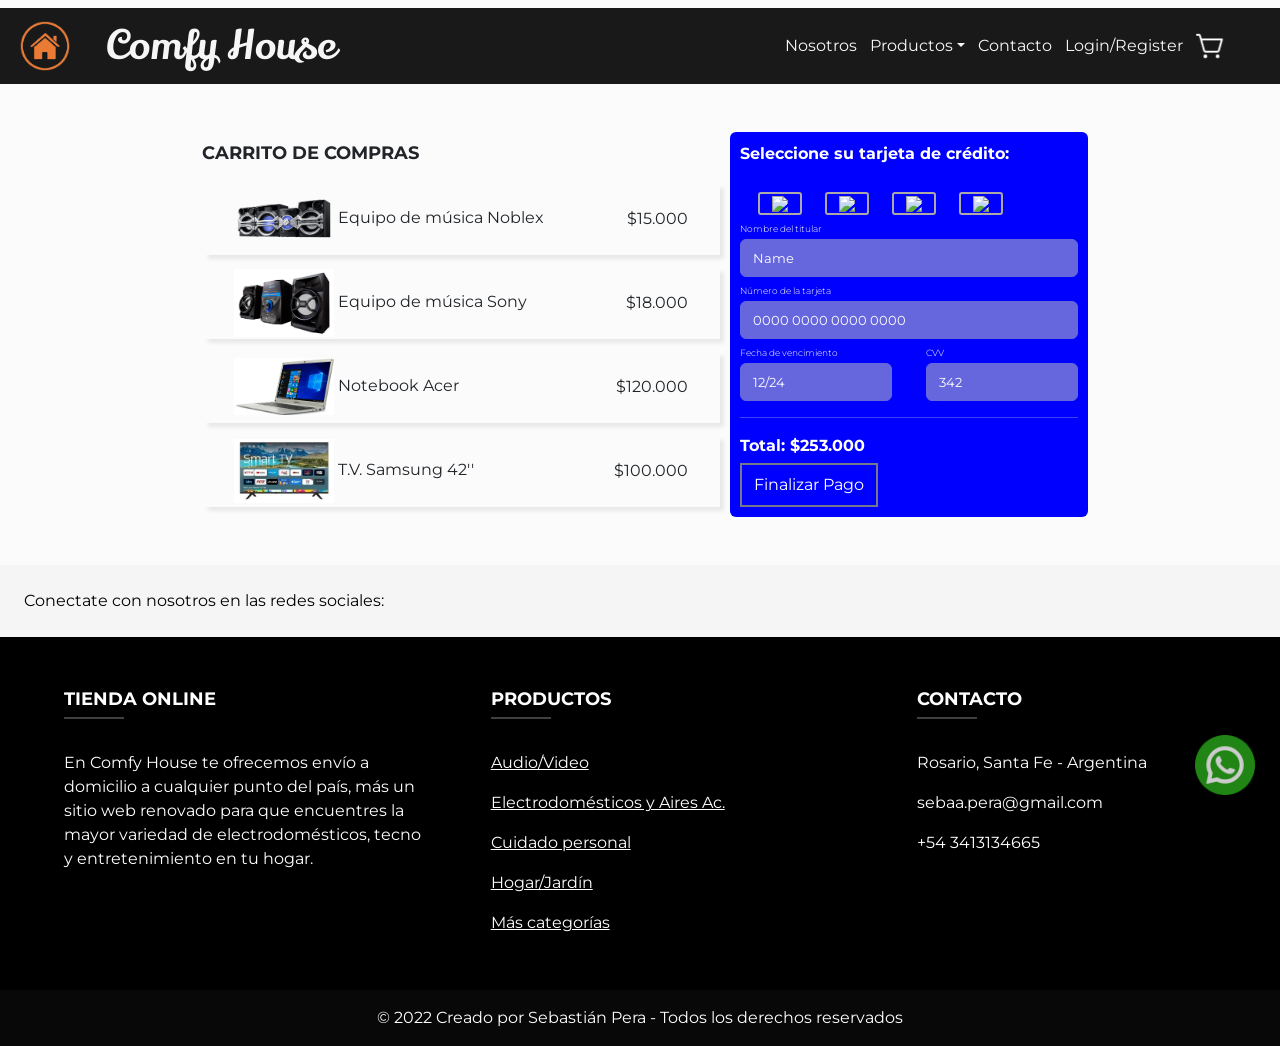
==== pages/carrito.html @ 527e7827 "subo proyecto terminado sin estructura bootstrap y cambios varios" ====
<!DOCTYPE html>
<html lang="en">
<head>
    <meta charset="UTF-8">
    <meta http-equiv="X-UA-Compatible" content="IE=edge">
    <meta name="viewport" content="width=device-width, initial-scale=1.0">
    <meta name="keywords" content="tienda online, electrodomésticos, hogar, casa, jardín, black friday, ofertas, descuentos, tecnología, televisor, TV, 4K, cuidado personal, aire acondicionado, audio, video, notebook, ventilación, celular, heladera, plancha, aspiradora, afeitadora, secador de pelo, calefacción, cuotas sin interés, cyber monday, samsung, LG, philips, sony, whirlpool">
    <meta name="description" content="Selecciona los artículos y te lo enviamos a tu domicilio">
    <title>Carrito | Tienda online</title>
    <!-- link google fonts -->
    <link rel="preconnect" href="https://fonts.googleapis.com">
    <link rel="preconnect" href="https://fonts.gstatic.com" crossorigin>
    <link href="https://fonts.googleapis.com/css2?family=Lily+Script+One&family=Montserrat&display=swap" rel="stylesheet">
    <!--fontawesome  -->
    <script src="https://kit.fontawesome.com/3696450586.js" crossorigin="anonymous"></script>
    <!-- link bootstrap -->
    <link href="https://cdn.jsdelivr.net/npm/bootstrap@5.1.3/dist/css/bootstrap.min.css" rel="stylesheet" integrity="sha384-1BmE4kWBq78iYhFldvKuhfTAU6auU8tT94WrHftjDbrCEXSU1oBoqyl2QvZ6jIW3" crossorigin="anonymous">   
    <!-- link css -->
    <link rel="stylesheet" href="../css/estilos.css">
</head>
<body>
    <!-- Header -->
    <header class="row g-0 sticky-top mt-2">
        <nav class="col-12 navbar navbar-expand-md navbar-dark">
            <a class="navbar-brand" href="../index.html">
                <img class="logohome" src="../img/logo.png" width="90" alt="">
            </a>
            <h1 class="my-auto">Comfy House</h1>
            <button class="navbar-toggler" type="button" data-bs-toggle="collapse" data-bs-target="#navbarSupportedContent" aria-controls="navbarSupportedContent" aria-expanded="false" aria-label="Toggle navigation">
                <span class="navbar-toggler-icon"></span>
            </button>
            <div class="collapse navbar-collapse" id="navbarSupportedContent">
                <ul class="navbar-nav ms-auto me-5 d-flex align-items-center"> 
                    <li class="nav-item"><a class="nav-link" href="nosotros.html">Nosotros</a></li>
                    <li class="nav-item dropdown"><a class="nav-link dropdown-toggle" id="navbarDropdown" role="button" data-bs-toggle="dropdown" aria-expanded="false">Productos</a>
                        <ul class="dropdown-menu" aria-labelledby="navbarDropdown">
                            <li><a class="dropdown-item" href="productos-audio-video.html">Audio/Video</a></li>
                            <li><a class="dropdown-item" href="productos-electrodomésticos.html">Electrodomésticos y Aires Ac.</a></li>
                            <li><a class="dropdown-item" href="productos-cuidado-personal.html">Cuidado Personal</a></li>
                            <li><a class="dropdown-item" href="productos-hogar-jardin.html">Hogar/Jardín</a></li>
                            <li><a class="dropdown-item" href="productos-mas-categorias.html">Más Catergorías</a></li>
                        </ul>
                    </li>
                    <li class="nav-item"><a class="nav-link" href="contacto.html">Contacto</a></li>
                    <li class="nav-item"><a class="nav-link" href="login.html">Login/Register</a></li>
                    <li class="nav-item">
                        <a class="nav-link" href="carrito.html">
                            <img src="../img/shopping-cart-simple.png" width="30" alt="carrito">
                        </a>
                    </li>
                </ul>
            </div>    
        </nav>
    </header>

    <!-- carrito artículos seleccionados -->
    <section class="sectionCart">
        <div class="cart">
            <div class="cartProductos">
                <h2>CARRITO DE COMPRAS</h2>
                <div class="cardCarrito">
                    <div>
                        <img src="../img/productos/equipomusica.png" width="100">
                        <span>Equipo de música Noblex</span>
                    </div>    
                    <span>$15.000</span>                 
                </div>
                <div class="cardCarrito">
                    <div>
                        <img src="../img/productos/equipomusica2.png" width="100">
                        <span>Equipo de música Sony</span>
                    </div>    
                    <span>$18.000</span>                 
                </div>
                <div class="cardCarrito">
                    <div>
                        <img src="../img/productos/imagen1.png" width="100">
                        <span>Notebook Acer</span>
                    </div>    
                    <span>$120.000</span>                 
                </div>
                <div class="cardCarrito">
                    <div>
                        <img src="../img/productos/tv.png" width="100">
                        <span>T.V. Samsung 42''</span>
                    </div>    
                    <span>$100.000</span>                 
                </div>
            </div>
            <div class="cardInfodepago">
                <div>
                    <span>Seleccione su tarjeta de crédito:</span>
                </div>
                <label class="cardRadio"> 
                    <input type="radio" name="card"> 
                    <div><img width="30" src="https://img.icons8.com/color/48/000000/mastercard.png"/></div> 
                </label>
                <label class="cardRadio">
                    <input type="radio" name="card"> 
                    <div><img width="30" src="https://img.icons8.com/officel/48/000000/visa.png" /></div> 
                </label>
                <label class="cardRadio"> <input type="radio" name="card"> 
                    <div><img width="30" src="https://img.icons8.com/ultraviolet/48/000000/amex.png" /></div> 
                </label>
                <label class="cardRadio"> <input type="radio" name="card"> 
                    <div><img width="30" src="https://img.icons8.com/officel/48/000000/paypal.png" /></div> 
                </label>
        
                <div>
                    <label class="cardTitulos">Nombre del titular</label>
                    <input type="text" class="form-control credit-inputs" placeholder="Name">
                </div>
                <div>
                    <label class="cardTitulos">Número de la tarjeta</label>
                    <input type="text" class="form-control credit-inputs" placeholder="0000 0000 0000 0000">
                </div>
                <div class="cardFecha">
                    <div>
                        <label class="cardTitulos">Fecha de vencimiento</label>
                        <input type="text" class="form-control credit-inputs" placeholder="12/24">
                    </div>
                    <div>
                        <label class="cardTitulos">CVV</label>
                        <input type="text" class="form-control credit-inputs" placeholder="342">
                    </div>
                </div>
                <hr>
                <div class="cardTotal">
                    <span>Total: $253.000</span>
                </div>
                <button>
                    <span>Finalizar Pago</span>
                </button>
            </div>
        </div>
    </section>

    <!-- boton de whatsapp -->
    <a href="https://web.whatsapp.com" target="_blank">
        <img class="botonwhatsapp position-fixed" src="../img/whatsapp.png" alt="whatsapp">
    </a>
        
    <!-- Footer -->
    <footer>    
        <section class="sectionFooter1">
            <div>
                <span>Conectate con nosotros en las redes sociales:</span>
            </div>
            <div>
                <a href="https://www.facebook.com" target="_blank"><i class="fab fa-facebook-f"></i></a>
                <a href="https://twitter.com" target="_blank"><i class="fab fa-twitter"></i></a>
                <a href="https://www.google.com.ar" target="_blank"><i class="fab fa-google"></i></a>
                <a href="https://www.instagram.com/" target="_blank"><i class="fab fa-instagram"></i></a>
            </div>
        </section>
        
        <section class="sectionFooter2">
            <div>
                <h5>Tienda Online</h5>
                <hr>
                <p>En Comfy House te ofrecemos envío a domicilio a cualquier punto del país, más un sitio web renovado para que encuentres la mayor variedad de electrodomésticos, tecno y entretenimiento en tu hogar.</p>
            </div>

            <div>
                <h5>Productos</h5>
                <hr>
                <p><a href="productos-audio-video.html">Audio/Video</a></p>
                <p><a href="productos-electrodomésticos.html">Electrodomésticos y Aires Ac.</a></p>
                <p><a href="productos-cuidado-personal.html">Cuidado personal</a></p>
                <p><a href="productos-hogar-jardin.html">Hogar/Jardín</a></p>
                <p><a href="productos-mas-categorias.html">Más categorías</a></p>
            </div>
            
            <div>
                <h5>Contacto</h5>
                <hr>
                <p><i class="fas fa-home"></i> Rosario, Santa Fe - Argentina</p>
                <p><i class="fas fa-envelope"></i> sebaa.pera@gmail.com</p>
                <p><i class="fas fa-phone"></i> +54 3413134665</p>
            </div>         
        </section>
        
        <div class="footerBase">© 2022 Creado por Sebastián Pera - Todos los derechos reservados
        </div>
    </footer>
  
    <!-- link JS -->
    <script src="https://cdn.jsdelivr.net/npm/bootstrap@5.1.3/dist/js/bootstrap.bundle.min.js" integrity="sha384-ka7Sk0Gln4gmtz2MlQnikT1wXgYsOg+OMhuP+IlRH9sENBO0LRn5q+8nbTov4+1p" crossorigin="anonymous"></script>

</body>
</html>
---- css/estilos.css ----
@charset "UTF-8";
.gridContacto .form button, .gridLogin .form2 button, .sectionCart .cart .cardInfodepago button {
  padding: 0.5rem 0.75rem;
  margin: 0.5rem 0 1;
  border: 0.125rem solid #78788c;
  background: 0;
  color: #5a5a6e;
  cursor: pointer;
  transition: all .3s; }
  .gridContacto .form button:hover, .gridLogin .form2 button:hover, .sectionCart .cart .cardInfodepago button:hover {
    background: black;
    color: #fff; }

.gridContacto .form, .gridLogin .form2 {
  background: #e6e6e6;
  padding: 1.6rem 1.6rem;
  position: relative;
  box-shadow: rgba(99, 99, 99, 0.2) 0px 2px 8px 0px; }
  .gridContacto .form h2, .gridLogin .form2 h2 {
    font-weight: bold;
    font-size: 130%;
    margin: 0.625rem 1 0;
    padding-bottom: 0.625rem;
    width: 100%;
    color: #78788c;
    border-bottom: 0.1875rem solid #78788c; }
  .gridContacto .form input, .gridLogin .form2 input {
    width: 100%;
    padding: 0.625rem;
    box-sizing: border-box;
    background: none;
    outline: none;
    resize: none;
    border: 0;
    font-size: 0.875;
    transition: all .3s;
    border-bottom: 0.125rem solid #bebed2; }
    .gridContacto .form input:focus, .gridLogin .form2 input:focus {
      border-bottom: 0.125rem solid #78788c; }
  .gridContacto .form p:before, .gridLogin .form2 p:before {
    content: attr(type);
    display: block;
    margin: 1.75rem 0 0;
    font-size: 0.875rem;
    color: #5a5a5a; }

/*RESET GENERAL*/
* {
  padding: 0;
  margin: 0;
  box-sizing: border-box;
  text-decoration: none;
  list-style: none; }

body {
  min-height: 100vh;
  width: 100%;
  background-color: #ededee34;
  font-family: 'Montserrat', sans-serif; }

/*ESTILOS HEADER*/
header {
  grid-area: header;
  width: 100%;
  background-color: black;
  opacity: 0.9; }
  header .logohome {
    transition: 1s; }
    header .logohome:hover {
      transform: rotateZ(360deg); }
  header h1 {
    font-family: 'Lily Script One', cursive;
    color: whitesmoke; }
  header .navbar-nav > li {
    transition: all 0.3s ease 0s; }
    header .navbar-nav > li:hover {
      background-color: rgba(255, 68, 0, 0.678);
      border-radius: 1.25rem; }
  header .navbar-nav .nav-item > a {
    color: whitesmoke !important; }
  header .navbar-nav .nav-item .nav-link {
    padding: 0.1rem 0.4rem; }

/*ESTILOS FOOTER*/
footer {
  grid-area: footer;
  text-align: start;
  color: white;
  background-color: black;
  /*Estilos superior footer*/
  /*Estilos contenido footer*/
  /*Estilos base footer*/ }
  footer .sectionFooter1 {
    display: flex;
    justify-content: space-between;
    background-color: whitesmoke;
    padding: 1.5rem; }
    footer .sectionFooter1 div span {
      color: black; }
    footer .sectionFooter1 a {
      color: black;
      margin-left: 1.5rem; }
  footer .sectionFooter2 {
    margin-top: 4%;
    margin-bottom: 3%;
    display: flex;
    justify-content: center; }
    footer .sectionFooter2 div {
      display: flex;
      flex-direction: column;
      width: 100%;
      padding-left: 5%; }
      footer .sectionFooter2 div h5 {
        font-weight: bold;
        text-transform: uppercase;
        font-size: 110%; }
      footer .sectionFooter2 div hr {
        margin-top: 0;
        margin-bottom: 2rem;
        width: 3.75rem;
        background-color: white;
        height: 0.125rem; }
      footer .sectionFooter2 div p a {
        color: white;
        font-size: 100%; }
  footer .footerBase {
    background-color: #080808;
    text-align: center;
    padding: 1rem; }

/*ESTILOS BOTON DE WHATSAPP*/
.botonwhatsapp {
  width: 3.75rem;
  bottom: 6.5625rem;
  right: 1.5625rem;
  z-index: 999;
  opacity: 0.8;
  cursor: pointer; }
  .botonwhatsapp:hover {
    transform: scale(1.1);
    transition: 0.3s; }

/* ESTILOS INDEX */
/* Estilos section 1 - Carousel (INDEX)*/
.section1 {
  padding: 0 1rem; }
  .section1 .section1Cartel {
    padding-top: 3%;
    width: 16rem;
    height: 25rem;
    background-color: rgba(255, 68, 0, 0.678);
    position: absolute;
    left: 72%;
    top: 32%; }
    .section1 .section1Cartel p {
      color: black;
      font-weight: bold;
      font-size: 180%;
      overflow-wrap: break-word;
      font-family: 'Montserrat', sans-serif;
      font-style: italic; }
    .section1 .section1Cartel p:nth-child(2) {
      color: white;
      font-size: 160%; }
  .section1 .contenedor-img {
    height: 34rem; }
    .section1 .contenedor-img img {
      object-fit: cover;
      height: 100%; }

/*Estilos section 2 Cards*/
.section2 {
  margin: 6rem 2rem; }
  .section2 h2 {
    font-size: 150%;
    margin-left: 1.5rem;
    font-weight: bold; }
  .section2 .gridSection2 {
    display: grid;
    grid-template-columns: 1fr 1fr 1fr 1fr 1fr 1fr;
    grid-template-rows: repeat(2, fr); }
    .section2 .gridSection2 > .card1, .section2 .gridSection2 .card2, .section2 .gridSection2 .card5, .section2 .gridSection2 .card7 {
      height: 9rem;
      margin: 0.8rem;
      border-radius: 0.5rem;
      padding: 0.3rem;
      display: flex;
      background-color: white;
      box-shadow: rgba(0, 0, 0, 0.16) 0rem 0.1875rem 0.375rem, rgba(0, 0, 0, 0.23) 0rem 0.1875rem 0.375rem;
      transition: all 0.3s ease 0s; }
      .section2 .gridSection2 > .card1 .cardImagen, .section2 .gridSection2 .card2 .cardImagen, .section2 .gridSection2 .card5 .cardImagen, .section2 .gridSection2 .card7 .cardImagen {
        width: 35%;
        height: 100%; }
        .section2 .gridSection2 > .card1 .cardImagen img, .section2 .gridSection2 .card2 .cardImagen img, .section2 .gridSection2 .card5 .cardImagen img, .section2 .gridSection2 .card7 .cardImagen img {
          object-fit: contain; }
      .section2 .gridSection2 > .card1 .cardTexto, .section2 .gridSection2 .card2 .cardTexto, .section2 .gridSection2 .card5 .cardTexto, .section2 .gridSection2 .card7 .cardTexto {
        margin-left: 5%;
        display: flex;
        flex-direction: column;
        justify-content: center;
        width: 65%;
        height: 100%; }
        .section2 .gridSection2 > .card1 .cardTexto h3, .section2 .gridSection2 .card2 .cardTexto h3, .section2 .gridSection2 .card5 .cardTexto h3, .section2 .gridSection2 .card7 .cardTexto h3 {
          font-size: 125%;
          font-weight: bold; }
        .section2 .gridSection2 > .card1 .cardTexto p, .section2 .gridSection2 .card2 .cardTexto p, .section2 .gridSection2 .card5 .cardTexto p, .section2 .gridSection2 .card7 .cardTexto p {
          font-size: 100%; }
    .section2 .gridSection2 > .card3, .section2 .gridSection2 .card4, .section2 .gridSection2 .card6 {
      display: flex;
      align-items: center;
      justify-content: center; }
      .section2 .gridSection2 > .card3 img, .section2 .gridSection2 .card4 img, .section2 .gridSection2 .card6 img {
        object-fit: contain; }
    .section2 .gridSection2 .card1 {
      grid-row: 1/2;
      grid-column: 1/4; }
    .section2 .gridSection2 .card2 {
      grid-row: 1/2;
      grid-column: 4/6; }
    .section2 .gridSection2 .card3 {
      grid-row: 1/2;
      grid-column: 6/7; }
    .section2 .gridSection2 .card4 {
      grid-row: 2/3;
      grid-column: 1/2; }
    .section2 .gridSection2 .card5 {
      grid-row: 2/3;
      grid-column: 2/4; }
    .section2 .gridSection2 .card6 {
      grid-row: 2/3;
      grid-column: 4/5; }
    .section2 .gridSection2 .card7 {
      grid-row: 2/3;
      grid-column: 5/7; }

/* Estilos section 3 Marcas */
.section3 {
  padding: 3rem 1rem;
  display: flex;
  align-items: center;
  margin: 8rem 2rem; }
  .section3 div {
    display: flex;
    justify-content: center; }

/* Estilos section 4 - Íconos pago, envío y compra*/
.section4 {
  padding-bottom: 5rem;
  margin: 0rem 3rem;
  display: flex;
  justify-content: center; }
  .section4 .bordeDerecha {
    border-right: 0.5px solid rgba(128, 128, 128, 0.247); }
  .section4 > div {
    width: 100%;
    padding: 0 1.8%;
    display: flex;
    flex-direction: column;
    align-items: center; }
    .section4 > div h4 {
      font-weight: bold;
      font-size: 110%; }
    .section4 > div p {
      font-size: 100%; }
    .section4 > div div {
      display: flex;
      justify-content: center; }
    .section4 > div p {
      text-align: center; }

/* ESTILOS NOSOTROS */
.gridNosotros {
  display: grid;
  grid-template-areas: "header header" "nosotros1 nosotros2" "footer footer";
  grid-template-rows: auto auto auto;
  grid-template-columns: 35% 65%;
  /*Estilos columna 1 Nosotros*/
  /*Estilos columna 2 Nosotros*/ }
  .gridNosotros .nosotros1 {
    margin: 2.5rem 0 2.5rem 2.5rem;
    grid-area: nosotros1;
    padding: 2rem;
    background-color: #4b4b4b;
    color: whitesmoke;
    border-top-left-radius: 1.25rem;
    border-bottom-left-radius: 1.25rem; }
    .gridNosotros .nosotros1 h2 {
      font-size: 180%;
      font-weight: bold;
      margin-bottom: 2rem; }
    .gridNosotros .nosotros1 h3 {
      font-size: 160%; }
  .gridNosotros .nosotros2 {
    margin: 2.5rem 2.5rem 2.5rem 0;
    grid-area: nosotros2;
    display: flex;
    border-top-right-radius: 1.25rem;
    border-bottom-right-radius: 1.25rem;
    background-color: #ff9101c7; }
    .gridNosotros .nosotros2 .colNosotros {
      width: 50%;
      padding: 3rem;
      display: flex;
      flex-direction: column; }
      .gridNosotros .nosotros2 .colNosotros .nosotrosDiv1 {
        width: 100%;
        display: flex;
        align-content: center; }
        .gridNosotros .nosotros2 .colNosotros .nosotrosDiv1 p {
          text-align: justify;
          font-weight: bold;
          font-size: 80%; }
        .gridNosotros .nosotros2 .colNosotros .nosotrosDiv1 img {
          object-fit: contain; }
    .gridNosotros .nosotros2 .borderNosotros {
      border-top-right-radius: 1.25rem;
      border-bottom-right-radius: 1.25rem; }

/* ESTILOS PRODUCTOS */
.gridProductos {
  display: grid;
  grid-template-areas: "header header" "menuLateral sectionCards" "footer footer";
  grid-template-rows: auto auto auto;
  grid-template-columns: 10% 90%;
  /*Estilos menú lateral*/ }
  .gridProductos .menuLateral {
    grid-area: menuLateral; }
    .gridProductos .menuLateral .btn {
      margin: 0.3rem; }
      .gridProductos .menuLateral .btn h2 {
        font-size: 0.8rem;
        font-weight: bold; }
      .gridProductos .menuLateral .btn:focus {
        box-shadow: none; }
      .gridProductos .menuLateral .btn:hover .fas {
        color: rgba(255, 68, 0, 0.678); }
    .gridProductos .menuLateral .offcanvas {
      width: 20rem;
      margin-top: 5.4rem; }
      .gridProductos .menuLateral .offcanvas .offcanvas-title {
        font-size: 1.5rem;
        background-color: white;
        padding: 1rem; }
      .gridProductos .menuLateral .offcanvas .list-group a {
        color: whitesmoke;
        border: 2px solid whitesmoke; }
      .gridProductos .menuLateral .offcanvas .list-group .list-group-item {
        background-color: black; }
  .gridProductos .sectionCards {
    grid-area: sectionCards; }

/* ESTILOS CONTACTO*/
.gridContacto {
  display: grid;
  grid-template-areas: "header header" "form sectionContacto" "footer footer";
  grid-template-rows: auto auto auto;
  grid-template-columns: 35% 65%;
  /*Estilos formulario de contacto*/
  /*Estilos info contacto*/ }
  .gridContacto .form {
    margin: auto 0 auto 3rem;
    grid-area: form;
    width: 80%;
    height: 85%;
    border-radius: 0.5rem; }
    .gridContacto .form div {
      position: absolute;
      bottom: -2rem;
      right: -1.25rem;
      background: black;
      color: #fff;
      width: 90%;
      height: 4.5em;
      padding: 1rem 0.25rem 1rem 0;
      border-radius: 0.375rem;
      font-size: 0.8125rem;
      box-shadow: 0.625rem 0.625rem 2.5rem -0.875rem #000;
      padding: auto auto; }
    .gridContacto .form span {
      margin: 0 0.3125rem 0 0.9375rem; }
  .gridContacto .sectionContacto {
    margin: 2rem;
    grid-area: sectionContacto;
    display: flex;
    border-radius: 1.25rem;
    background-color: #ff9101c7;
    border: 5px solid rgba(255, 68, 0, 0.678); }
    .gridContacto .sectionContacto .colContacto {
      width: 50%;
      padding: 2rem;
      display: flex;
      flex-direction: column;
      justify-content: space-around;
      border-top-right-radius: 1.25rem;
      border-bottom-right-radius: 1.25rem; }
      .gridContacto .sectionContacto .colContacto .contactoDiv1 {
        width: 100%;
        display: flex;
        align-content: center; }
        .gridContacto .sectionContacto .colContacto .contactoDiv1 p {
          text-align: justify;
          font-weight: bold;
          font-size: 80%; }
        .gridContacto .sectionContacto .colContacto .contactoDiv1 img {
          object-fit: contain; }
      .gridContacto .sectionContacto .colContacto iframe {
        box-shadow: 0.625rem 0.625rem 2.5rem -0.875rem #000; }

/*ESTILOS LOGIN*/
.gridLogin {
  display: grid;
  grid-template-areas: "header header"      "form2 form3" "footer footer";
  grid-template-rows: auto auto auto;
  grid-template-columns: 50% 50%;
  /*Estilos formulario registro*/
  /*Estilos formulario login*/ }
  .gridLogin .form2 {
    border-top-left-radius: 1.25rem;
    border-bottom-left-radius: 1.25rem;
    height: 87%;
    margin: 2rem 0 2rem 16rem;
    grid-area: form2; }
    .gridLogin .form2::after {
      content: ">";
      position: absolute;
      width: 3.125rem;
      height: 3.125rem;
      top: 50%;
      right: -1.5625rem;
      padding: 0.5rem;
      text-align: center;
      font-size: 25px;
      font-weight: bold;
      background: whitesmoke;
      border-radius: 50%;
      transform: translateY(-50%);
      box-shadow: -1px 1px 3px 1px rgba(0, 0, 0, 0.2);
      color: black; }
  .gridLogin .form3 {
    margin: 2rem 16rem 2rem 0;
    grid-area: form3;
    background-color: #ff9101c7;
    padding: 1.2875rem 1.6rem;
    border-top-right-radius: 1.25rem;
    border-bottom-right-radius: 1.25rem;
    height: 87%;
    border: 0.3125rem solid rgba(255, 68, 0, 0.678);
    box-shadow: rgba(99, 99, 99, 0.2) 0px 2px 8px 0px; }
    .gridLogin .form3 h2 {
      font-weight: bold;
      font-size: 130%;
      margin: 0.625rem 1 0;
      padding-bottom: 0.625rem;
      width: 100%;
      color: whitesmoke;
      border-bottom: 0.1875rem solid #78788c; }
    .gridLogin .form3 .login-items {
      display: flex;
      flex-direction: column;
      align-items: center;
      margin-top: 25%;
      gap: 1.25rem; }
      .gridLogin .form3 .login-items button {
        width: 90%;
        margin: 0.9375rem 0rem;
        padding: 0.625rem;
        box-shadow: 0 0 0.1875rem 0 rgba(0, 0, 0, 0.2);
        cursor: pointer;
        position: relative; }
        .gridLogin .form3 .login-items button i {
          position: absolute;
          top: 0.75rem;
          left: 0.75rem; }
      .gridLogin .form3 .login-items .fb {
        background: #3b5999;
        border-style: none;
        color: #fff; }
      .gridLogin .form3 .login-items .tw {
        background: #55acef;
        border-style: none;
        color: #fff; }
      .gridLogin .form3 .login-items .correo {
        background: black;
        border-style: none;
        color: #fff; }

/* ESTILOS CARRITO */
.sectionCart {
  margin: 3rem 0;
  display: flex;
  justify-content: center; }
  .sectionCart .cart {
    width: 70%;
    display: flex;
    justify-content: center;
    /*Estilos cards productos*/
    /*Estilos info de pago*/ }
    .sectionCart .cart .cartProductos {
      width: 60%;
      display: flex;
      flex-direction: column;
      justify-content: space-between;
      padding: 0.625rem; }
      .sectionCart .cart .cartProductos .cardCarrito {
        height: 20%;
        display: flex;
        align-items: center;
        justify-content: space-between;
        padding: 0 2rem;
        box-shadow: 0.3125rem 0.3125rem 0.25rem -0.0625rem rgba(0, 0, 0, 0.08); }
      .sectionCart .cart .cartProductos h2 {
        font-size: 110%;
        font-weight: bold; }
    .sectionCart .cart .cardInfodepago {
      width: 40%;
      background: blue;
      padding: 0.625rem;
      border-radius: 0.375rem;
      color: #fff;
      font-weight: bold; }
      .sectionCart .cart .cardInfodepago .cardRadio {
        margin-top: 1.5rem;
        cursor: pointer; }
        .sectionCart .cart .cardInfodepago .cardRadio input {
          visibility: hidden; }
          .sectionCart .cart .cardInfodepago .cardRadio input:checked + div {
            border-color: #fff;
            background-color: blue;
            color: #fff; }
        .sectionCart .cart .cardInfodepago .cardRadio > div {
          padding: 0.0625rem 0.75rem;
          border: 0.125rem solid #ada9a9;
          display: inline-block;
          color: #8f37aa;
          border-radius: 0.1875rem;
          text-transform: uppercase;
          font-size: 0.6875rem;
          font-weight: 300; }
      .sectionCart .cart .cardInfodepago div .cardTitulos {
        font-size: 0.5625rem;
        font-weight: 300; }
      .sectionCart .cart .cardInfodepago div .credit-inputs {
        background: #6666dd;
        color: #fff !important;
        border-color: #6666dd; }
        .sectionCart .cart .cardInfodepago div .credit-inputs::placeholder {
          color: #fff;
          font-size: 0.8125rem; }
      .sectionCart .cart .cardInfodepago .cardTotal {
        margin-bottom: 0.3125rem; }
        .sectionCart .cart .cardInfodepago .cardTotal span {
          font-size: 100%;
          font-weight: 500;
          font-weight: bold; }
      .sectionCart .cart .cardInfodepago button {
        color: white; }
      .sectionCart .cart .cardInfodepago .cardFecha {
        display: flex;
        gap: 10%; }
        .sectionCart .cart .cardInfodepago .cardFecha > div {
          width: 100%; }

/*ANIMACIONES*/
/*Animación carrousel */
.section1 {
  animation-name: animacionfondo;
  animation-iteration-count: initial;
  animation-timing-function: ease ease-in-out;
  animation-duration: 2s; }

@keyframes animacionfondo {
  0% {
    opacity: 0; }
  100% {
    transform: 1; } }

/*Animación logo giratorio*/
.logoCard {
  animation-name: rotacion;
  animation-iteration-count: infinite;
  animation-timing-function: ease;
  animation-duration: 3s; }

@keyframes rotacion {
  from {
    transform: rotateY(0deg); }
  to {
    transform: rotateY(360deg); } }

/*MEDIAS QUERIES*/
@media screen and (max-width: 1200px) {
  /*MEDIA QUERIES - CONTACTO*/
  .form div a {
    font-size: 95%; }
  /*MEDIA QUERIES - LOGIN*/
  .gridLogin .form2 {
    margin: 2rem 0 2rem 11rem; }
  .gridLogin .form3 {
    margin: 2rem 11rem 2rem 0; } }

@media screen and (max-width: 992px) {
  /*MEDIA QUERIES - PRODUCTOS*/
  .gridProductos {
    grid-template-areas: "header" "menuLateral" "sectionCards" "footer footer";
    grid-template-rows: auto auto auto auto;
    grid-template-columns: 0% 100%; }
    .gridProductos .sectionCards {
      margin-top: 6rem;
      width: 100%; }
  /*MEDIA QUERIES - CONTACTO*/
  .gridContacto {
    grid-template-areas: "header" "form" "sectionContacto" "footer";
    grid-template-rows: auto auto auto auto;
    grid-template-columns: auto; }
    .gridContacto .form {
      width: 40%;
      height: 28rem;
      margin: 2rem auto 2rem auto; }
  /*MEDIA QUERIES - LOGIN*/
  .gridLogin {
    font-size: 90%; }
    .gridLogin .form2 {
      margin: 2rem 0 2rem 7rem; }
    .gridLogin .form3 {
      margin: 2rem 7rem 2rem 0; }
  /*MEDIA QUERIES - CARRITO*/
  .sectionCart .cart {
    width: 90%; } }

@media screen and (max-width: 768px) {
  /*MEDIA QUERIES - INDEX*/
  html {
    font-size: 85%; }
  header h1 {
    padding-right: 8%; }
  .navbar-nav {
    margin: 0 !important; }
    .navbar-nav > li:hover {
      background-color: black !important; }
    .navbar-nav > li .dropdown-menu {
      background-color: inherit;
      border: none; }
      .navbar-nav > li .dropdown-menu a {
        font-size: 85%;
        padding: 0;
        text-align: center;
        color: whitesmoke; }
        .navbar-nav > li .dropdown-menu a:hover {
          color: black; }
  .section1 .section1Cartel {
    left: 61%; }
  .section2 {
    margin-top: 4rem; }
    .section2 .gridSection2 .card3, .section2 .gridSection2 .card4, .section2 .gridSection2 .card6 {
      display: none; }
    .section2 .gridSection2 .card1 {
      grid-column: 1/4; }
    .section2 .gridSection2 .card2 {
      grid-column: 4/7; }
    .section2 .gridSection2 .card5 {
      grid-column: 1/4; }
    .section2 .gridSection2 .card7 {
      grid-column: 4/7; }
  .section3 {
    margin-top: 3rem;
    margin-bottom: 5rem; }
  .section4 {
    margin: 0 0; }
  /*MEDIA QUERIES - NOSOTROS*/
  .gridNosotros {
    display: grid;
    grid-template-areas: "header" "nosotros1" "nosotros2" "footer";
    grid-template-rows: auto auto auto auto;
    grid-template-columns: 100%; }
    .gridNosotros .nosotros1 {
      margin: 2rem 2rem 0 2rem;
      border-top-right-radius: 1.25rem;
      border-bottom-right-radius: 1.25rem; }
    .gridNosotros .nosotros2 {
      margin: 2rem 2rem 2rem 2rem;
      flex-direction: column; }
      .gridNosotros .nosotros2 .colNosotros {
        width: 100%;
        align-items: center; }
        .gridNosotros .nosotros2 .colNosotros .nosotrosDiv1 {
          width: 90%;
          justify-content: center; }
          .gridNosotros .nosotros2 .colNosotros .nosotrosDiv1 img {
            width: 60%; }
          .gridNosotros .nosotros2 .colNosotros .nosotrosDiv1 p {
            font-size: 100%; }
      .gridNosotros .nosotros2 .borderNosotros {
        border-radius: 0;
        flex-direction: column-reverse;
        padding-top: 0; }
        .gridNosotros .nosotros2 .borderNosotros p {
          margin-top: 3rem; }
  /*MEDIA QUERIES - LOGIN*/
  .gridLogin {
    font-size: 90%; }
    .gridLogin .form2 {
      margin: 2rem 0 2rem 5rem; }
    .gridLogin .form3 {
      margin: 2rem 5rem 2rem 0; }
  /*MEDIA QUERIES - CARRITO*/
  .sectionCart .cart {
    align-items: center;
    flex-direction: column; }
    .sectionCart .cart .cartProductos {
      width: 100%; }
      .sectionCart .cart .cartProductos .cardCarrito {
        height: 6rem; }
    .sectionCart .cart .cardInfodepago {
      width: 80%; } }

@media screen and (max-width: 576px) {
  /*MEDIA QUERIES - INDEX*/
  .section1 {
    display: none; }
  .section2 .gridSection2 {
    grid-template-rows: repeat(4, fr); }
    .section2 .gridSection2 .card1 {
      grid-row: 1/2;
      grid-column: 1/7; }
    .section2 .gridSection2 .card2 {
      grid-row: 2/3;
      grid-column: 1/7; }
    .section2 .gridSection2 .card5 {
      grid-row: 3/4;
      grid-column: 1/7; }
    .section2 .gridSection2 .card7 {
      grid-row: 4/5;
      grid-column: 1/7; }
  .section4 {
    padding: 0 5rem;
    flex-direction: column; }
    .section4 .bordeDerecha {
      border: none; }
    .section4 > div {
      border-right: 0px solid black; }
  .sectionFooter1 div {
    width: 50%; }
  .sectionFooter2 {
    flex-direction: column; }
    .sectionFooter2 div {
      justify-content: center;
      align-items: center;
      margin-top: 3rem;
      padding-right: 5%; }
      .sectionFooter2 div p {
        text-align: center; }
  /*MEDIA QUERIES - CONTACTO*/
  .gridContacto .form {
    margin-top: 0;
    border-radius: 0;
    width: 100%; }
    .gridContacto .form > div {
      position: relative; }
  .gridContacto .sectionContacto {
    margin: 1.4rem 0 0 0;
    flex-direction: column;
    justify-content: center; }
    .gridContacto .sectionContacto .colContacto {
      padding: 1rem;
      width: 100%;
      height: 50%;
      align-items: center; }
      .gridContacto .sectionContacto .colContacto .contactoDiv1 {
        width: 60%; }
        .gridContacto .sectionContacto .colContacto .contactoDiv1 img {
          margin-top: 1rem; }
        .gridContacto .sectionContacto .colContacto .contactoDiv1 p {
          display: none; }
  /*MEDIA QUERIES - LOGIN*/
  .gridLogin {
    font-size: 100%;
    display: grid;
    grid-template-areas: "header"      "form2" "form3" "footer";
    grid-template-rows: auto auto auto auto;
    grid-template-columns: 100%; }
    .gridLogin .form2 {
      height: 100%;
      margin: 0;
      border-radius: 0; }
      .gridLogin .form2::after {
        display: none; }
    .gridLogin .form3 {
      height: 100%;
      margin: 0;
      border-radius: 0; }
      .gridLogin .form3 .login-items {
        margin-top: 10%;
        gap: 0.625rem; }
  /*MEDIA QUERIES - CARRITO*/
  .sectionCart {
    margin: 1rem 0 0 0; }
    .sectionCart .cart {
      width: 100%; }
      .sectionCart .cart .cartProductos .cardCarrito {
        height: 7rem; }
        .sectionCart .cart .cartProductos .cardCarrito div span {
          display: none; }
      .sectionCart .cart .cardInfodepago {
        width: 100%; } }
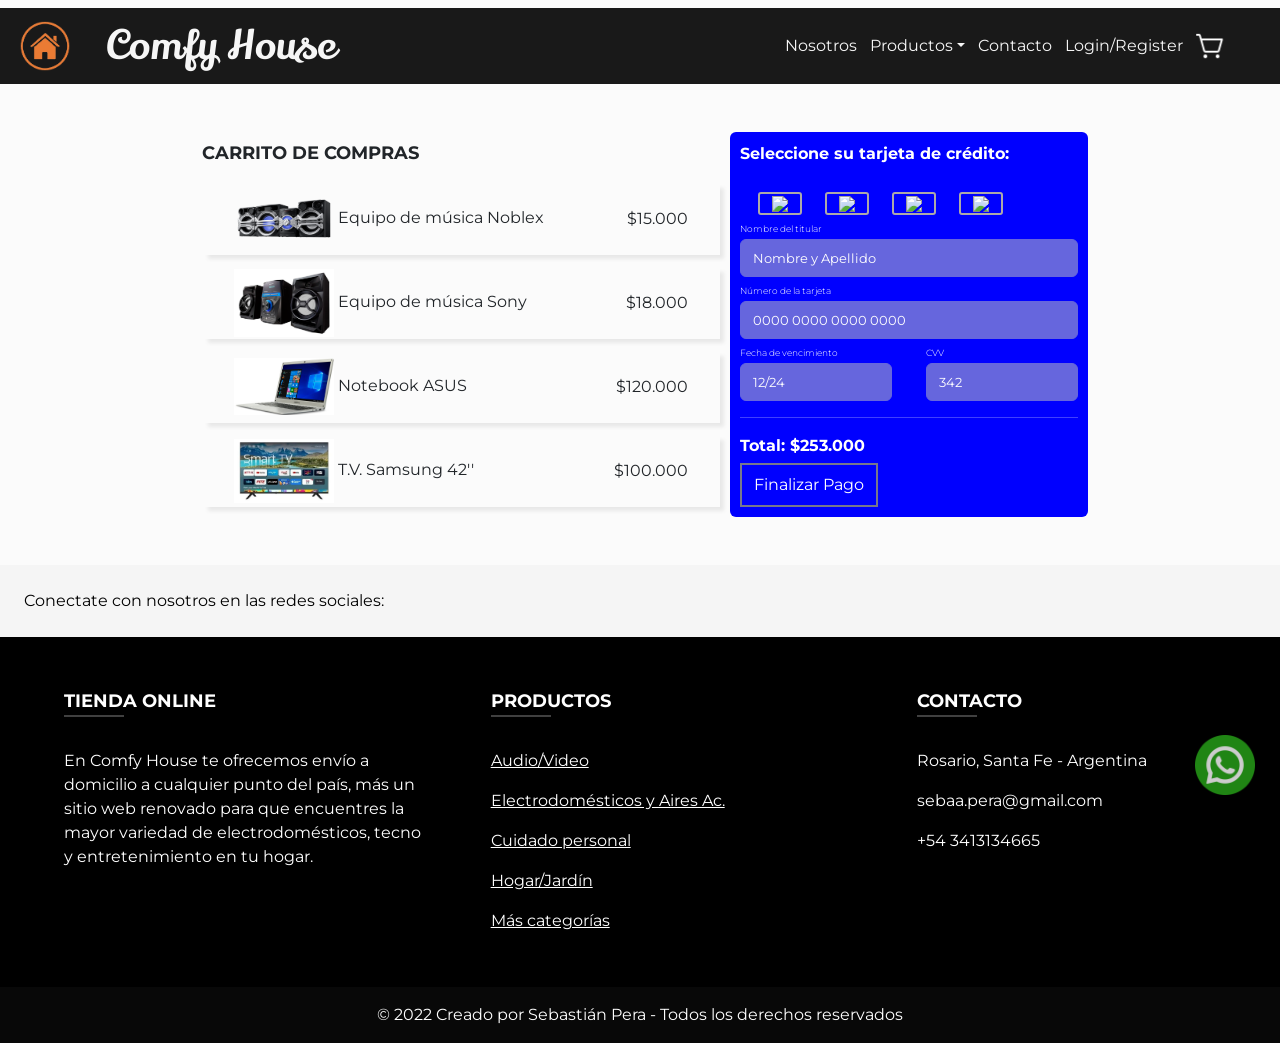
==== commit b5fe4ccc: "ultimos cambios para entrega final" ====
--- a/pages/carrito.html
+++ b/pages/carrito.html
@@ -23,7 +23,7 @@
     <header class="row g-0 sticky-top mt-2">
         <nav class="col-12 navbar navbar-expand-md navbar-dark">
             <a class="navbar-brand" href="../index.html">
-                <img class="logohome" src="../img/logo.png" width="90" alt="">
+                <img class="logohome" src="../img/logo.png" width="90" alt="imagen logo">
             </a>
             <h1 class="my-auto">Comfy House</h1>
             <button class="navbar-toggler" type="button" data-bs-toggle="collapse" data-bs-target="#navbarSupportedContent" aria-controls="navbarSupportedContent" aria-expanded="false" aria-label="Toggle navigation">
@@ -45,7 +45,7 @@
                     <li class="nav-item"><a class="nav-link" href="login.html">Login/Register</a></li>
                     <li class="nav-item">
                         <a class="nav-link" href="carrito.html">
-                            <img src="../img/shopping-cart-simple.png" width="30" alt="carrito">
+                            <img src="../img/shopping-cart-simple.png" width="30" alt="imagen carrito">
                         </a>
                     </li>
                 </ul>
@@ -54,34 +54,34 @@
     </header>
 
     <!-- carrito artículos seleccionados -->
-    <section class="sectionCart">
+    <main class="sectionCart">
         <div class="cart">
             <div class="cartProductos">
                 <h2>CARRITO DE COMPRAS</h2>
                 <div class="cardCarrito">
                     <div>
-                        <img src="../img/productos/equipomusica.png" width="100">
+                        <img src="../img/productos/Audio-Video/equipomusica.png" width="100">
                         <span>Equipo de música Noblex</span>
                     </div>    
                     <span>$15.000</span>                 
                 </div>
                 <div class="cardCarrito">
                     <div>
-                        <img src="../img/productos/equipomusica2.png" width="100">
+                        <img src="../img/productos/Audio-Video/equipomusica2.png" width="100">
                         <span>Equipo de música Sony</span>
                     </div>    
                     <span>$18.000</span>                 
                 </div>
                 <div class="cardCarrito">
                     <div>
-                        <img src="../img/productos/imagen1.png" width="100">
-                        <span>Notebook Acer</span>
+                        <img src="../img/productos/Audio-Video/notebook.png" width="100">
+                        <span>Notebook ASUS</span>
                     </div>    
                     <span>$120.000</span>                 
                 </div>
                 <div class="cardCarrito">
                     <div>
-                        <img src="../img/productos/tv.png" width="100">
+                        <img src="../img/productos/Audio-Video/tv.png" width="100">
                         <span>T.V. Samsung 42''</span>
                     </div>    
                     <span>$100.000</span>                 
@@ -108,7 +108,7 @@
         
                 <div>
                     <label class="cardTitulos">Nombre del titular</label>
-                    <input type="text" class="form-control credit-inputs" placeholder="Name">
+                    <input type="text" class="form-control credit-inputs" placeholder="Nombre y Apellido">
                 </div>
                 <div>
                     <label class="cardTitulos">Número de la tarjeta</label>
@@ -133,11 +133,11 @@
                 </button>
             </div>
         </div>
-    </section>
+    </main>
 
     <!-- boton de whatsapp -->
     <a href="https://web.whatsapp.com" target="_blank">
-        <img class="botonwhatsapp position-fixed" src="../img/whatsapp.png" alt="whatsapp">
+        <img class="botonwhatsapp position-fixed" src="../img/whatsapp.png" alt="imagen whatsapp">
     </a>
         
     <!-- Footer -->
@@ -156,13 +156,13 @@
         
         <section class="sectionFooter2">
             <div>
-                <h5>Tienda Online</h5>
+                <span>Tienda Online</span>
                 <hr>
                 <p>En Comfy House te ofrecemos envío a domicilio a cualquier punto del país, más un sitio web renovado para que encuentres la mayor variedad de electrodomésticos, tecno y entretenimiento en tu hogar.</p>
             </div>
 
             <div>
-                <h5>Productos</h5>
+                <span>Productos</span>
                 <hr>
                 <p><a href="productos-audio-video.html">Audio/Video</a></p>
                 <p><a href="productos-electrodomésticos.html">Electrodomésticos y Aires Ac.</a></p>
@@ -172,7 +172,7 @@
             </div>
             
             <div>
-                <h5>Contacto</h5>
+                <span>Contacto</span>
                 <hr>
                 <p><i class="fas fa-home"></i> Rosario, Santa Fe - Argentina</p>
                 <p><i class="fas fa-envelope"></i> sebaa.pera@gmail.com</p>
--- a/css/estilos.css
+++ b/css/estilos.css
@@ -110,7 +110,7 @@
       flex-direction: column;
       width: 100%;
       padding-left: 5%; }
-      footer .sectionFooter2 div h5 {
+      footer .sectionFooter2 div span {
         font-weight: bold;
         text-transform: uppercase;
         font-size: 110%; }
@@ -296,7 +296,8 @@
     display: flex;
     border-top-right-radius: 1.25rem;
     border-bottom-right-radius: 1.25rem;
-    background-color: #ff9101c7; }
+    background-color: #ff9101c7;
+    align-items: center; }
     .gridNosotros .nosotros2 .colNosotros {
       width: 50%;
       padding: 3rem;
@@ -348,6 +349,15 @@
         background-color: black; }
   .gridProductos .sectionCards {
     grid-area: sectionCards; }
+    .gridProductos .sectionCards .card .row {
+      height: 10rem; }
+      .gridProductos .sectionCards .card .row div {
+        height: 100%; }
+        .gridProductos .sectionCards .card .row div .card-img {
+          height: 100%;
+          object-fit: contain; }
+        .gridProductos .sectionCards .card .row div .card-body .card-title {
+          font-size: 130%; }
 
 /* ESTILOS CONTACTO*/
 .gridContacto {
@@ -358,7 +368,7 @@
   /*Estilos formulario de contacto*/
   /*Estilos info contacto*/ }
   .gridContacto .form {
-    margin: auto 0 auto 3rem;
+    margin: 2rem 0 auto 3rem;
     grid-area: form;
     width: 80%;
     height: 85%;
@@ -678,7 +688,9 @@
       border-bottom-right-radius: 1.25rem; }
     .gridNosotros .nosotros2 {
       margin: 2rem 2rem 2rem 2rem;
-      flex-direction: column; }
+      flex-direction: column;
+      border-top-left-radius: 1.25rem;
+      border-bottom-left-radius: 1.25rem; }
       .gridNosotros .nosotros2 .colNosotros {
         width: 100%;
         align-items: center; }
@@ -749,6 +761,13 @@
       padding-right: 5%; }
       .sectionFooter2 div p {
         text-align: center; }
+  /*MEDIA QUERIES - NOSOTROS*/
+  .gridNosotros .nosotros1 {
+    margin: 0;
+    border-radius: 0; }
+  .gridNosotros .nosotros2 {
+    margin: 0;
+    border-radius: 0; }
   /*MEDIA QUERIES - CONTACTO*/
   .gridContacto .form {
     margin-top: 0;
@@ -798,7 +817,5 @@
       width: 100%; }
       .sectionCart .cart .cartProductos .cardCarrito {
         height: 7rem; }
-        .sectionCart .cart .cartProductos .cardCarrito div span {
-          display: none; }
       .sectionCart .cart .cardInfodepago {
         width: 100%; } }
